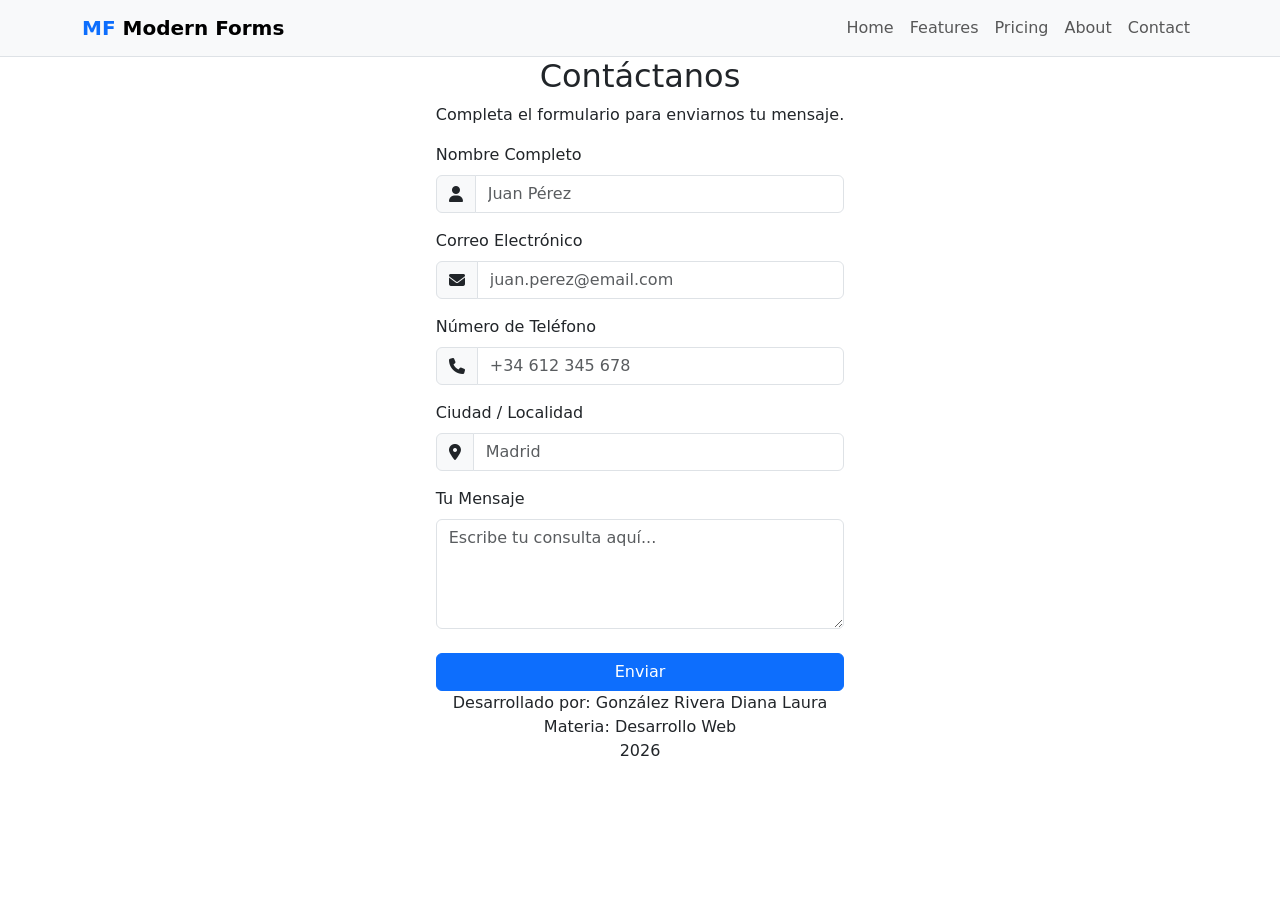
==== index.html @ ed573ea0 "Version 1 - estructura del proyecto" ====
<!DOCTYPE html>
<html lang="es">
<head>

<meta charset="UTF-8">
<meta name="viewport" content="width=device-width, initial-scale=1.0">

<title>Modern Forms</title>

<link rel="icon" href="assets/favicon/favicon.ico">

<!-- Bootstrap -->
<!-- <link href="https://cdn.jsdelivr.net/npm/bootstrap@5.3.2/dist/css/bootstrap.min.css" rel="stylesheet"> --> 

<link rel="stylesheet" href="./assets/css/bootstrap.min.css">

<!-- Font Awesome -->
<link rel="stylesheet"
href="https://cdnjs.cloudflare.com/ajax/libs/font-awesome/6.5.0/css/all.min.css">

<link rel="stylesheet" href="assets/css/styles.css">

</head>

<body>

<!-- NAVBAR -->

<nav class="navbar navbar-expand-lg navbar-light bg-light border-bottom">
<div class="container">

<a class="navbar-brand fw-bold" href="#">
<span class="text-primary">MF</span> Modern Forms
</a>

<div class="collapse navbar-collapse justify-content-end">
<ul class="navbar-nav">

<li class="nav-item"><a class="nav-link" href="#">Home</a></li>
<li class="nav-item"><a class="nav-link" href="#">Features</a></li>
<li class="nav-item"><a class="nav-link" href="#">Pricing</a></li>
<li class="nav-item"><a class="nav-link" href="#">About</a></li>
<li class="nav-item"><a class="nav-link" href="#">Contact</a></li>

</ul>
</div>

</div>
</nav>

<!-- FORMULARIO -->

<section class="form-section">

<div class="container d-flex justify-content-center">

<div class="form-card">
<h2 class="title text-center">Contáctanos</h2>
<p class="subtitle text-center">Completa el formulario para enviarnos tu mensaje.</p>

<form>

<label class="form-label">Nombre Completo</label>

<div class="input-group mb-3">
<span class="input-group-text">
<i class="fa-solid fa-user"></i>
</span>
<input type="text" class="form-control" placeholder="Juan Pérez">
</div>

<label class="form-label">Correo Electrónico</label>

<div class="input-group mb-3">
<span class="input-group-text">
<i class="fa-solid fa-envelope"></i>
</span>
<input type="email" class="form-control" placeholder="juan.perez@email.com">
</div>

<label class="form-label">Número de Teléfono</label>

<div class="input-group mb-3">
<span class="input-group-text">
<i class="fa-solid fa-phone"></i>
</span>
<input type="text" class="form-control" placeholder="+34 612 345 678">
</div>

<label class="form-label">Ciudad / Localidad</label>

<div class="input-group mb-3">
<span class="input-group-text">
<i class="fa-solid fa-location-dot"></i>
</span>
<input type="text" class="form-control" placeholder="Madrid">
</div>

<label class="form-label">Tu Mensaje</label>

<textarea class="form-control mb-4" rows="4"
placeholder="Escribe tu consulta aquí..."></textarea>

<button class="btn btn-primary w-100 btn-submit">
Enviar
</button>

</form>

</div>
</div>

</section>

<!-- FOOTER -->

<footer class="footer text-center">

<p>
Desarrollado por: González Rivera Diana Laura<br>
Materia: Desarrollo Web<br>
2026
</p>

</footer>
</body>
</html>
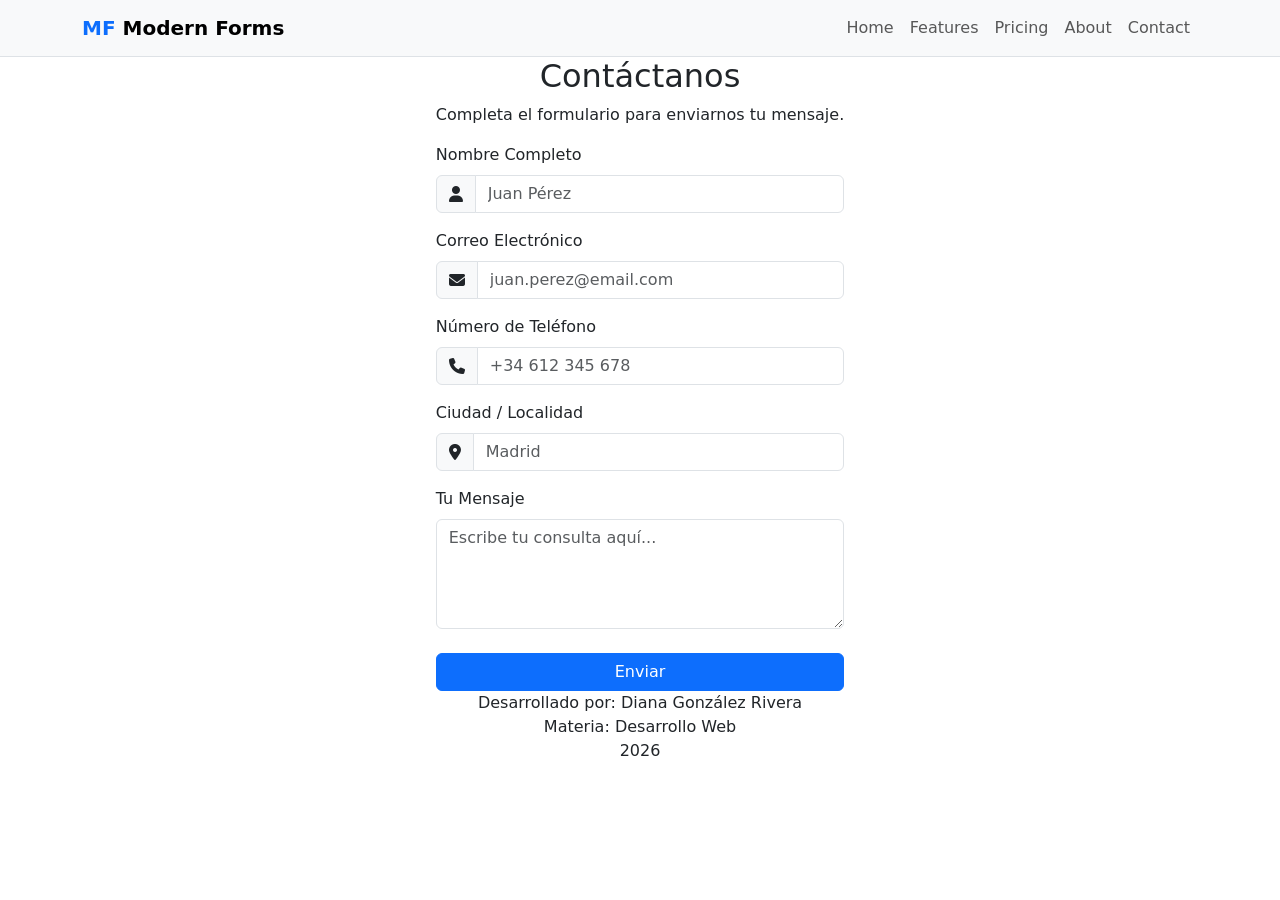
==== commit 64f627e6: "Version 2 - navbar y footer" ====
--- a/index.html
+++ b/index.html
@@ -118,7 +118,7 @@
 <footer class="footer text-center">
 
 <p>
-Desarrollado por: González Rivera Diana Laura<br>
+Desarrollado por: Diana González Rivera<br>
 Materia: Desarrollo Web<br>
 2026
 </p>
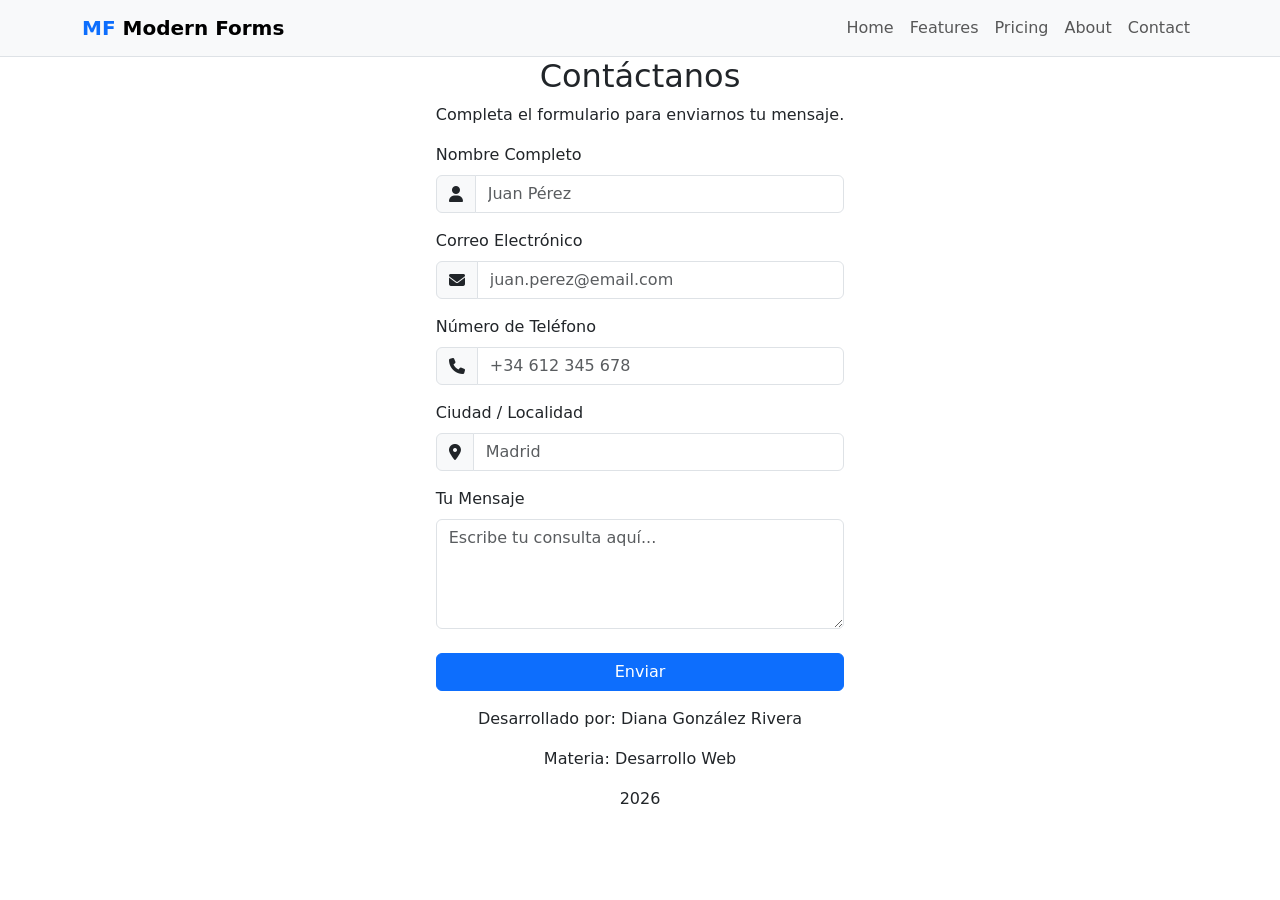
==== commit e87a44a0: "Version 3 -  footer" ====
--- a/index.html
+++ b/index.html
@@ -117,11 +117,12 @@
 
 <footer class="footer text-center">
 
-<p>
-Desarrollado por: Diana González Rivera<br>
-Materia: Desarrollo Web<br>
-2026
-</p>
+<p> </p>
+<p> </p>
+<p>Desarrollado por: Diana González Rivera</p>
+<p>Materia: Desarrollo Web</p>
+<p>2026</p>
+<p> </p>
 
 </footer>
 </body>
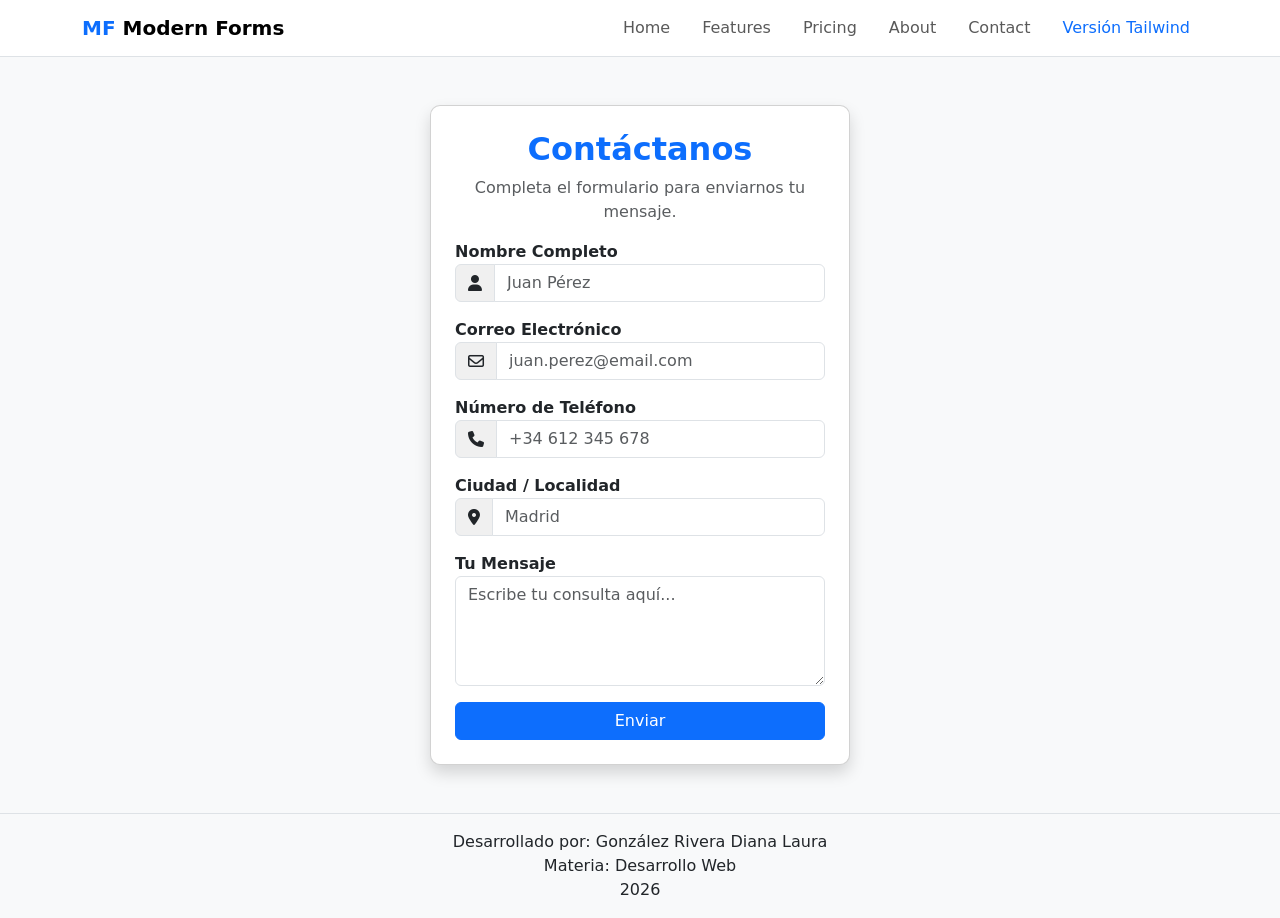
==== commit d8449c6d: "Version 1 - Formulario Bootstrap" ====
--- a/index.html
+++ b/index.html
@@ -1,129 +1,164 @@
-
 <!DOCTYPE html>
 <html lang="es">
 <head>
-
 <meta charset="UTF-8">
-<meta name="viewport" content="width=device-width, initial-scale=1.0">
+<meta name="viewport" content="width=device-width, initial-scale=1">
 
 <title>Modern Forms</title>
 
 <link rel="icon" href="assets/favicon/favicon.ico">
 
-<!-- Bootstrap -->
+
+<!-- BOOTSTRAP -->
 <!-- <link href="https://cdn.jsdelivr.net/npm/bootstrap@5.3.2/dist/css/bootstrap.min.css" rel="stylesheet"> --> 
 
 <link rel="stylesheet" href="./assets/css/bootstrap.min.css">
 
-<!-- Font Awesome -->
-<link rel="stylesheet"
-href="https://cdnjs.cloudflare.com/ajax/libs/font-awesome/6.5.0/css/all.min.css">
+<!-- FONT AWESOME ICONS -->
+<link rel="stylesheet" href="https://cdnjs.cloudflare.com/ajax/libs/font-awesome/6.5.0/css/all.min.css">
 
+<!-- CSS -->
 <link rel="stylesheet" href="assets/css/styles.css">
 
 </head>
 
-<body>
+<body class="bg-light">
 
 <!-- NAVBAR -->
 
-<nav class="navbar navbar-expand-lg navbar-light bg-light border-bottom">
+<nav class="navbar navbar-expand-lg bg-white border-bottom">
 <div class="container">
 
 <a class="navbar-brand fw-bold" href="#">
 <span class="text-primary">MF</span> Modern Forms
 </a>
 
-<div class="collapse navbar-collapse justify-content-end">
-<ul class="navbar-nav">
+<ul class="navbar-nav ms-auto flex-row gap-3">
 
 <li class="nav-item"><a class="nav-link" href="#">Home</a></li>
 <li class="nav-item"><a class="nav-link" href="#">Features</a></li>
 <li class="nav-item"><a class="nav-link" href="#">Pricing</a></li>
 <li class="nav-item"><a class="nav-link" href="#">About</a></li>
 <li class="nav-item"><a class="nav-link" href="#">Contact</a></li>
+<a class="nav-link text-primary" href="tailwind.html">
+Versión Tailwind
+</a>
 
 </ul>
-</div>
 
 </div>
 </nav>
 
+
 <!-- FORMULARIO -->
 
-<section class="form-section">
+<div class="container d-flex justify-content-center mt-5">
 
-<div class="container d-flex justify-content-center">
+<div class="card shadow p-4 formulario">
 
-<div class="form-card">
-<h2 class="title text-center">Contáctanos</h2>
-<p class="subtitle text-center">Completa el formulario para enviarnos tu mensaje.</p>
+<h2 class="text-center text-primary fw-bold">Contáctanos</h2>
+
+<p class="text-center text-muted">
+Completa el formulario para enviarnos tu mensaje.
+</p>
 
 <form>
 
-<label class="form-label">Nombre Completo</label>
+<!-- NOMBRE -->
+
+<label class="fw-bold">Nombre Completo</label>
 
 <div class="input-group mb-3">
+
 <span class="input-group-text">
 <i class="fa-solid fa-user"></i>
 </span>
+
 <input type="text" class="form-control" placeholder="Juan Pérez">
+
 </div>
 
-<label class="form-label">Correo Electrónico</label>
+
+<!-- EMAIL -->
+
+<label class="fw-bold">Correo Electrónico</label>
 
 <div class="input-group mb-3">
+
 <span class="input-group-text">
-<i class="fa-solid fa-envelope"></i>
+<i class="fa-regular fa-envelope"></i>
 </span>
+
 <input type="email" class="form-control" placeholder="juan.perez@email.com">
+
 </div>
 
-<label class="form-label">Número de Teléfono</label>
+
+<!-- TELEFONO -->
+
+<label class="fw-bold">Número de Teléfono</label>
 
 <div class="input-group mb-3">
+
 <span class="input-group-text">
 <i class="fa-solid fa-phone"></i>
 </span>
+
 <input type="text" class="form-control" placeholder="+34 612 345 678">
+
 </div>
 
-<label class="form-label">Ciudad / Localidad</label>
+
+<!-- CIUDAD -->
+
+<label class="fw-bold">Ciudad / Localidad</label>
 
 <div class="input-group mb-3">
+
 <span class="input-group-text">
 <i class="fa-solid fa-location-dot"></i>
 </span>
+
 <input type="text" class="form-control" placeholder="Madrid">
+
 </div>
 
-<label class="form-label">Tu Mensaje</label>
 
-<textarea class="form-control mb-4" rows="4"
-placeholder="Escribe tu consulta aquí..."></textarea>
+<!-- MENSAJE -->
 
-<button class="btn btn-primary w-100 btn-submit">
+<label class="fw-bold">Tu Mensaje</label>
+
+<textarea class="form-control mb-3" rows="4" placeholder="Escribe tu consulta aquí..."></textarea>
+
+
+<button class="btn btn-primary w-100">
 Enviar
 </button>
 
 </form>
 
 </div>
+
 </div>
 
-</section>
 
 <!-- FOOTER -->
 
-<footer class="footer text-center">
+<footer class="text-center mt-5 border-top p-3">
 
-<p> </p>
-<p> </p>
-<p>Desarrollado por: Diana González Rivera</p>
-<p>Materia: Desarrollo Web</p>
-<p>2026</p>
-<p> </p>
+<p class="mb-0">
+Desarrollado por: González Rivera Diana Laura
+</p>
+
+<p class="mb-0">
+Materia: Desarrollo Web
+</p>
+
+<p class="mb-0">
+2026
+</p>
 
 </footer>
+
 </body>
 </html>
--- a/assets/css/styles.css
+++ b/assets/css/styles.css
@@ -0,0 +1,21 @@
+body{
+background:#f2f4f7;
+}
+
+.formulario{
+width:420px;
+border-radius:10px;
+}
+
+.input-group-text{
+background:#f0f0f0;
+}
+
+button{
+background:#1b4d7a;
+border:none;
+}
+
+button:hover{
+background:#153b5e;
+}
